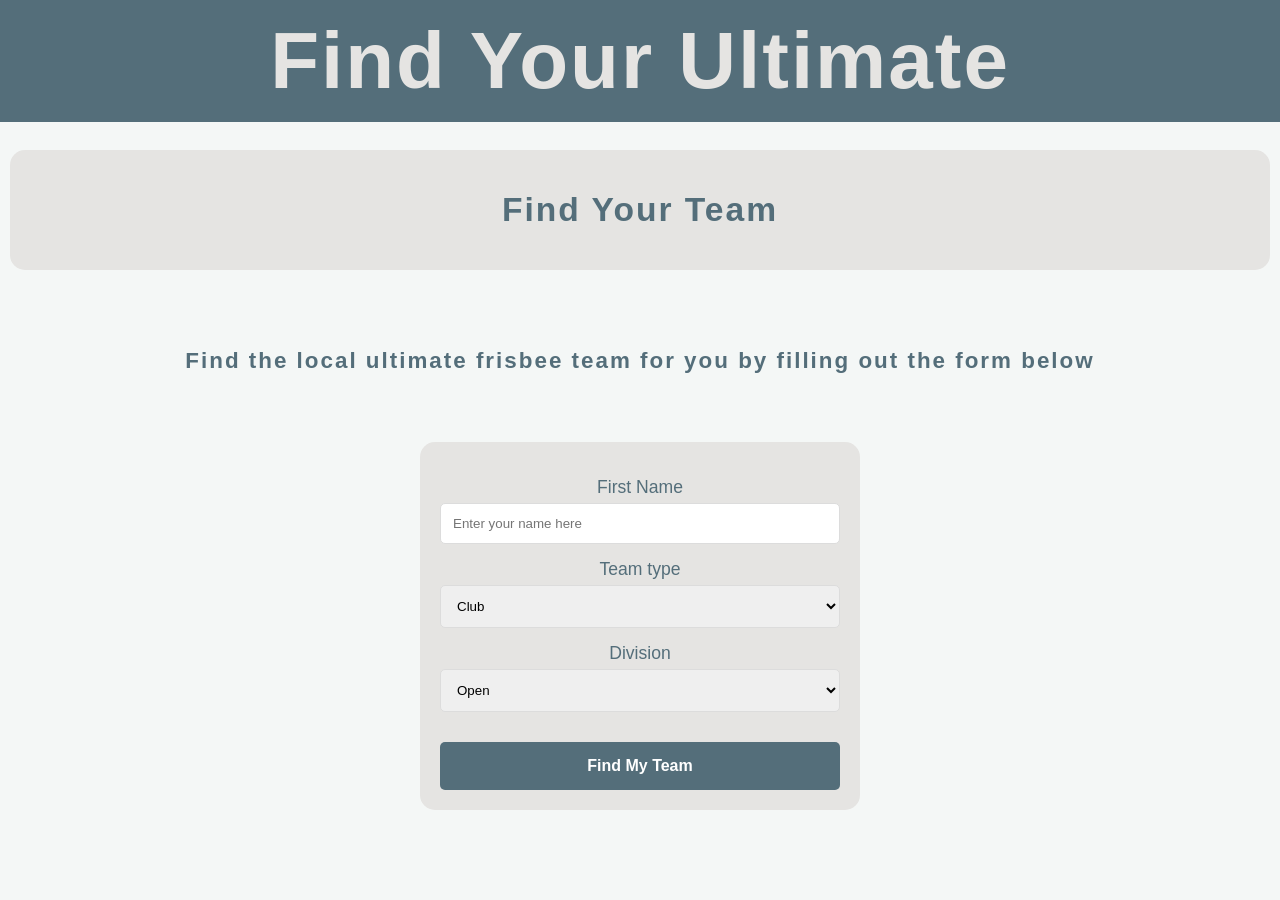
==== FindYourTeam.html @ 96ade188 "Add files via upload" ====
<!DOCTYPE html>
<html lang="en">
<head>
<meta charset="UTF-8">
<meta name="viewport" content="width=device-width, initial-scale=1.0">
<link rel="stylesheet" href="style.css">
<title>Find Your Ultimate | Ireland's Ultimate Frisbee Community Hub</title>
</head>
<body>
<a href="index.html" style="text-decoration: none; display: block;">
<h1><b>Find Your Ultimate</b></h1>
</a>
<br>
<div style="background-color: #E5E4E2; padding: 13px; border-radius: 15px; text-align: center; margin: 10px; font-size: 150%;">
<h2>Find Your Team</h2>
</div>
<br>
<h2 style= "margin: 50px;">Find the local ultimate frisbee team for you by filling out the form below</h2>
<br>

<div class="container">
<label>First Name</label>
<input type="text" id="fname" name="firstname" placeholder="Enter your name here">
<label>Team type</label>
<select id="teamType">
<option value="Club">Club</option>
<option value="College">College</option>
</select>
<label>Division</label>
<select id="teamCat">
<option value="Open">Open</option>
<option value="Women">Women</option>
<option value="Mixed">Mixed</option>
</select>
<button onclick="getLocation()">Find My Team</button>
</div>
<div id="displayResult"></div>
<script src="script.js"></script>
</body>
</html>
---- style.css ----
body {
font-family: 'Arial Black', Arial, sans-serif;
margin: 0;
padding: 0;
background-color: #f4f7f6;
text-align: center;}

h1 {
color: #E5E4E2;
background-color: #546e7a; 
font-size: 500%; 
letter-spacing:2px;
line-height: 2px; 
padding: 60px 20px;
margin: 0; 
text-align: center;}

h2 {color:#546e7a; font-size: 140%; letter-spacing: 2px}
h3 {color:#546e7a; font-size: 180%; letter-spacing: 2px}
p {color:#546e7a; font-family: Arial, sans-sarif; font weight: 1000%; font-size: 180%}

table {width: 100%; max-width: 1000px; margin: 20px auto;}
td {padding: 15px;vertical-align: middle;}
img {border-radius: 4px; width: 550px; max-width: 600px; margin: 0 auto; height: auto;}

.container {
max-width: 400px; 
margin: 0 auto;
background-color: #E5E4E2;
border-radius: 15px; 
text-align: center;
padding: 20px;}

label {
display: block;
margin-top: 15px;
color: #546e7a;
font-size: 110%;}

input, select {
display: block;
width: 100%; 
padding: 12px;
margin-top: 5px;
border: 1px solid #DCDCDC;
border-radius: 5px;
box-sizing: border-box;}

button {
background-color: #546e7a;
color: white; 
padding: 15px 20px;
margin-top: 30px;
width: 100%;
font-size: 16px;
font-weight: bold;
border: none;
border-radius: 5px;
cursor: pointer;
transition: background-color 0.3s;}

button:hover {background-color: #3d515a;}

#displayResult {
margin-top: 20px;
padding: 15px;
font-weight: bold;
color: #333;}

iframe{width: 800px; max-width: 900px; margin-bottom: 40px; padding: 20px}
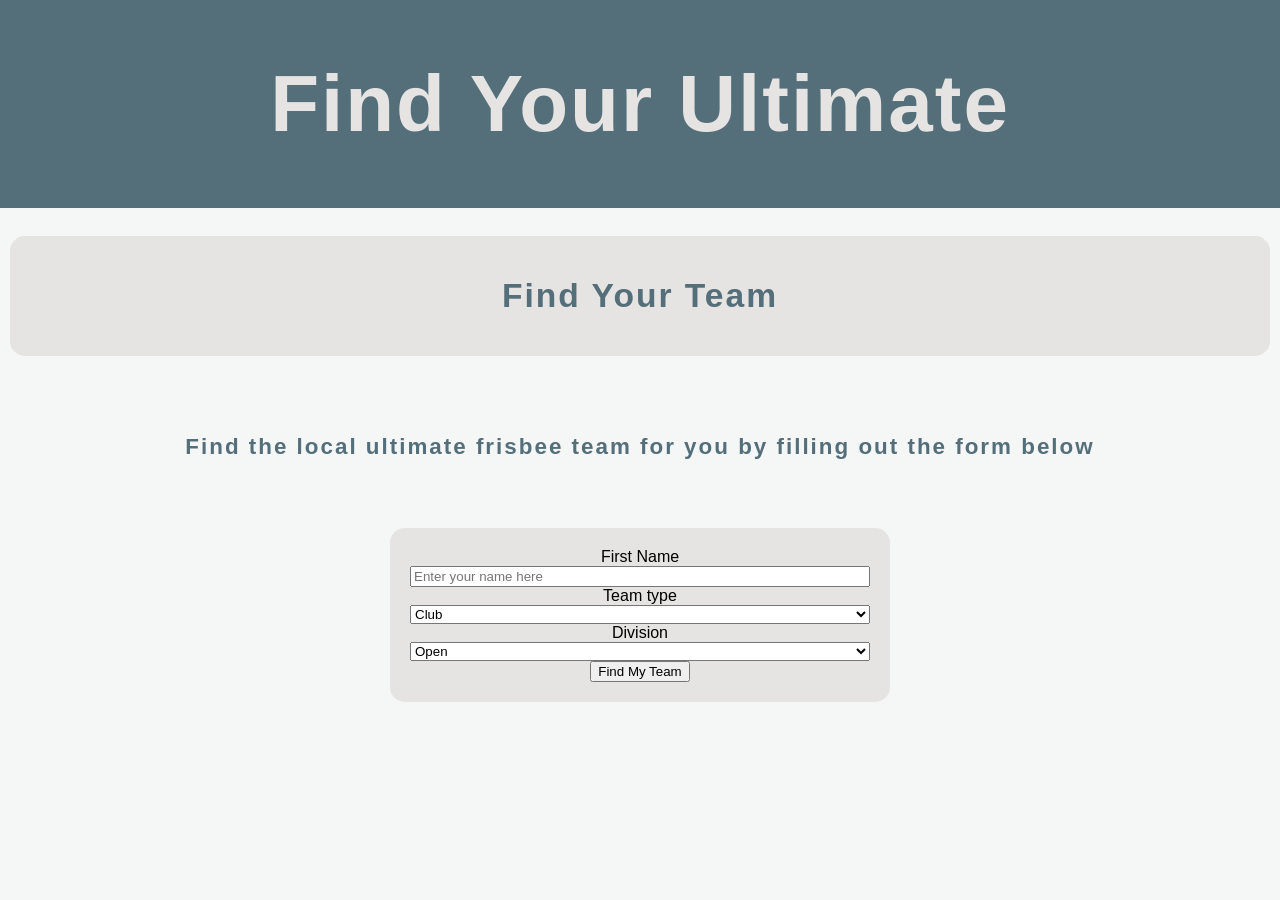
==== commit 2675577f: "Add files via upload" ====
--- a/style.css
+++ b/style.css
@@ -9,62 +9,53 @@
 color: #E5E4E2;
 background-color: #546e7a; 
 font-size: 500%; 
-letter-spacing:2px;
-line-height: 2px; 
+letter-spacing: 2px;
+line-height: 1.1; /* Adjusted slightly so letters don't overlap on small screens */
 padding: 60px 20px;
 margin: 0; 
 text-align: center;}
 
 h2 {color:#546e7a; font-size: 140%; letter-spacing: 2px}
 h3 {color:#546e7a; font-size: 180%; letter-spacing: 2px}
-p {color:#546e7a; font-family: Arial, sans-sarif; font weight: 1000%; font-size: 180%}
+p {color:#546e7a; font-family: Arial, sans-sarif; font-weight: 1000; font-size: 180%}
 
-table {width: 100%; max-width: 1000px; margin: 20px auto;}
-td {padding: 15px;vertical-align: middle;}
-img {border-radius: 4px; width: 550px; max-width: 600px; margin: 0 auto; height: auto;}
+
+table {
+width: 95%;          
+max-width: 1000px;    
+margin: 20px auto;
+border-collapse: collapse;}
+
+td {
+padding: 15px;
+vertical-align: middle;
+width: 50%;}
+
+img {
+border-radius: 4px; 
+max-width: 100%;     
+height: auto;
+display: block;
+margin: 0 auto;}
 
 .container {
-max-width: 400px; 
+max-width: 500px;
+width: 90%;          
 margin: 0 auto;
 background-color: #E5E4E2;
-border-radius: 15px; 
-text-align: center;
-padding: 20px;}
-
-label {
-display: block;
-margin-top: 15px;
-color: #546e7a;
-font-size: 110%;}
-
-input, select {
-display: block;
-width: 100%; 
-padding: 12px;
-margin-top: 5px;
-border: 1px solid #DCDCDC;
-border-radius: 5px;
+border-radius: 15px;
+padding: 20px;
 box-sizing: border-box;}
 
-button {
-background-color: #546e7a;
-color: white; 
-padding: 15px 20px;
-margin-top: 30px;
-width: 100%;
-font-size: 16px;
-font-weight: bold;
-border: none;
-border-radius: 5px;
-cursor: pointer;
-transition: background-color 0.3s;}
+input, select {width: 100%; box-sizing: border-box;}
 
-button:hover {background-color: #3d515a;}
+iframe {
+width: 95%;
+max-width: 800px;
+height: auto;
+aspect-ratio: 16 / 9;}
 
-#displayResult {
-margin-top: 20px;
-padding: 15px;
-font-weight: bold;
-color: #333;}
 
-iframe{width: 800px; max-width: 900px; margin-bottom: 40px; padding: 20px}+@media screen and (max-width: 768px) {
+td {display: block;width: 100%;}
+h1 {font-size: 250%;}}
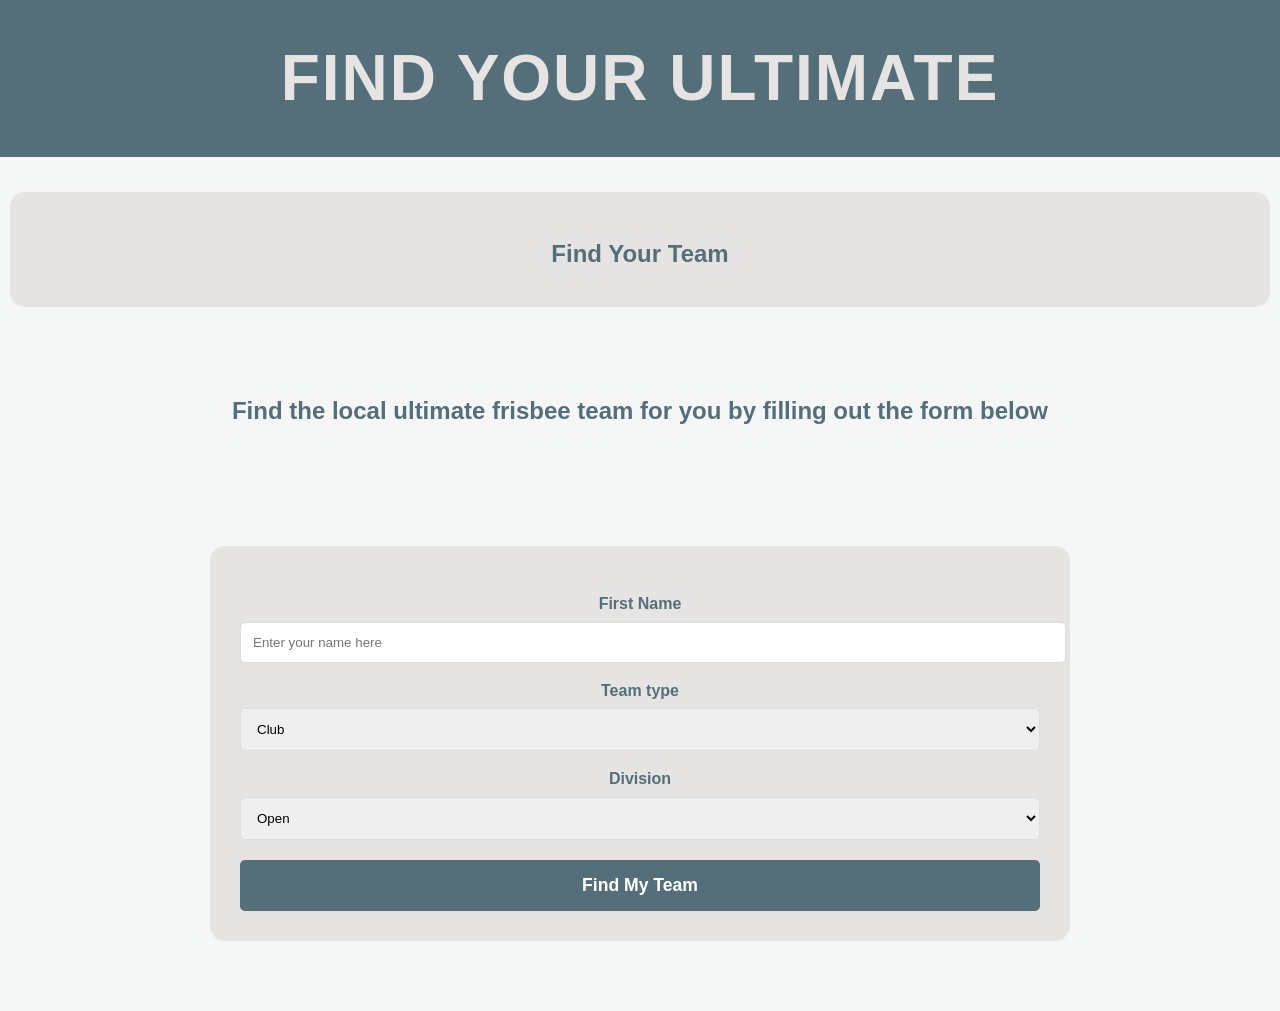
==== commit 669e2da1: "Update FindYourTeam.html" ====
--- a/FindYourTeam.html
+++ b/FindYourTeam.html
@@ -3,6 +3,7 @@
 <head>
 <meta charset="UTF-8">
 <meta name="viewport" content="width=device-width, initial-scale=1.0">
+<meta name="description" content="Find the best Irish ultimate Frisbee team for you! Find a local ultimate frisbee team that suits your needs with our team localator tool.">
 <link rel="stylesheet" href="style.css">
 <title>Find Your Ultimate | Ireland's Ultimate Frisbee Community Hub</title>
 </head>
@@ -37,4 +38,4 @@
 <div id="displayResult"></div>
 <script src="script.js"></script>
 </body>
-</html>+</html>
--- a/style.css
+++ b/style.css
@@ -1,61 +1,102 @@
+
+{box-sizing: border-box;}
+
 body {
 font-family: 'Arial Black', Arial, sans-serif;
 margin: 0;
 padding: 0;
 background-color: #f4f7f6;
-text-align: center;}
+text-align: center;
+color: #546e7a;
+line-height: 1.6;}
 
 h1 {
 color: #E5E4E2;
 background-color: #546e7a; 
-font-size: 500%; 
+font-size: clamp(2rem, 8vw, 4rem);
 letter-spacing: 2px;
-line-height: 1.1; /* Adjusted slightly so letters don't overlap on small screens */
+line-height: 1.2;
 padding: 60px 20px;
 margin: 0; 
+text-transform: uppercase;}
+
+h2 { color: #546e7a; font-size: 1.5rem; margin-top: 30px; }
+
+p {
+font-family: Arial, sans-serif;
+font-size: 1.1rem;
+max-width: 800px;
+margin: 20px auto;
+padding: 0 20px;}
+
+
+.container {
+width: 90%;
+max-width: 800px; 
+margin: 40px auto;
+background-color: #E5E4E2;
+border-radius: 15px;
+padding: 30px;
 text-align: center;}
 
-h2 {color:#546e7a; font-size: 140%; letter-spacing: 2px}
-h3 {color:#546e7a; font-size: 180%; letter-spacing: 2px}
-p {color:#546e7a; font-family: Arial, sans-sarif; font-weight: 1000; font-size: 180%}
-
-
 table {
-width: 95%;          
-max-width: 1000px;    
+width: 100%;
+max-width: 1000px;
 margin: 20px auto;
 border-collapse: collapse;}
 
-td {
-padding: 15px;
-vertical-align: middle;
-width: 50%;}
+td {padding: 15px; vertical-align: middle;}
 
 img {
-border-radius: 4px; 
-max-width: 100%;     
+border-radius: 8px;
+width: 100%;
+max-width: 600px;
 height: auto;
 display: block;
 margin: 0 auto;}
 
-.container {
-max-width: 500px;
-width: 90%;          
-margin: 0 auto;
-background-color: #E5E4E2;
-border-radius: 15px;
-padding: 20px;
-box-sizing: border-box;}
+iframe {
+width: 90%;            
+max-width: 700px;    
+aspect-ratio: 16 / 9;
+border-radius: 8px;
+border: none;
+display: block;      
+margin: 0 auto 20px auto;}
 
-input, select {width: 100%; box-sizing: border-box;}
+label {
+display: block;
+margin-top: 15px;
+font-weight: bold;}
 
-iframe {
-width: 95%;
-max-width: 800px;
-height: auto;
-aspect-ratio: 16 / 9;}
+input, select {
+width: 100%; 
+padding: 12px;
+margin-top: 5px;
+border: 1px solid #DCDCDC;
+border-radius: 5px;}
 
+button {
+background-color: #546e7a;
+color: white; 
+padding: 15px 20px;
+margin-top: 20px;
+width: 100%;
+font-size: 1.1rem;
+font-weight: bold;
+border: none;
+border-radius: 5px;
+cursor: pointer;
+transition: 0.3s;}
+
+button:hover {background-color: #3d515a;}
+
+#displayResult {margin-top: 20px; padding: 15px; font-weight: bold;}
 
 @media screen and (max-width: 768px) {
-td {display: block;width: 100%;}
-h1 {font-size: 250%;}}+td {display: block; width: 100%;}
+.container {
+width: 95%;
+padding: 15px;}}
+
+h1 {padding: 40px 10px;}}
